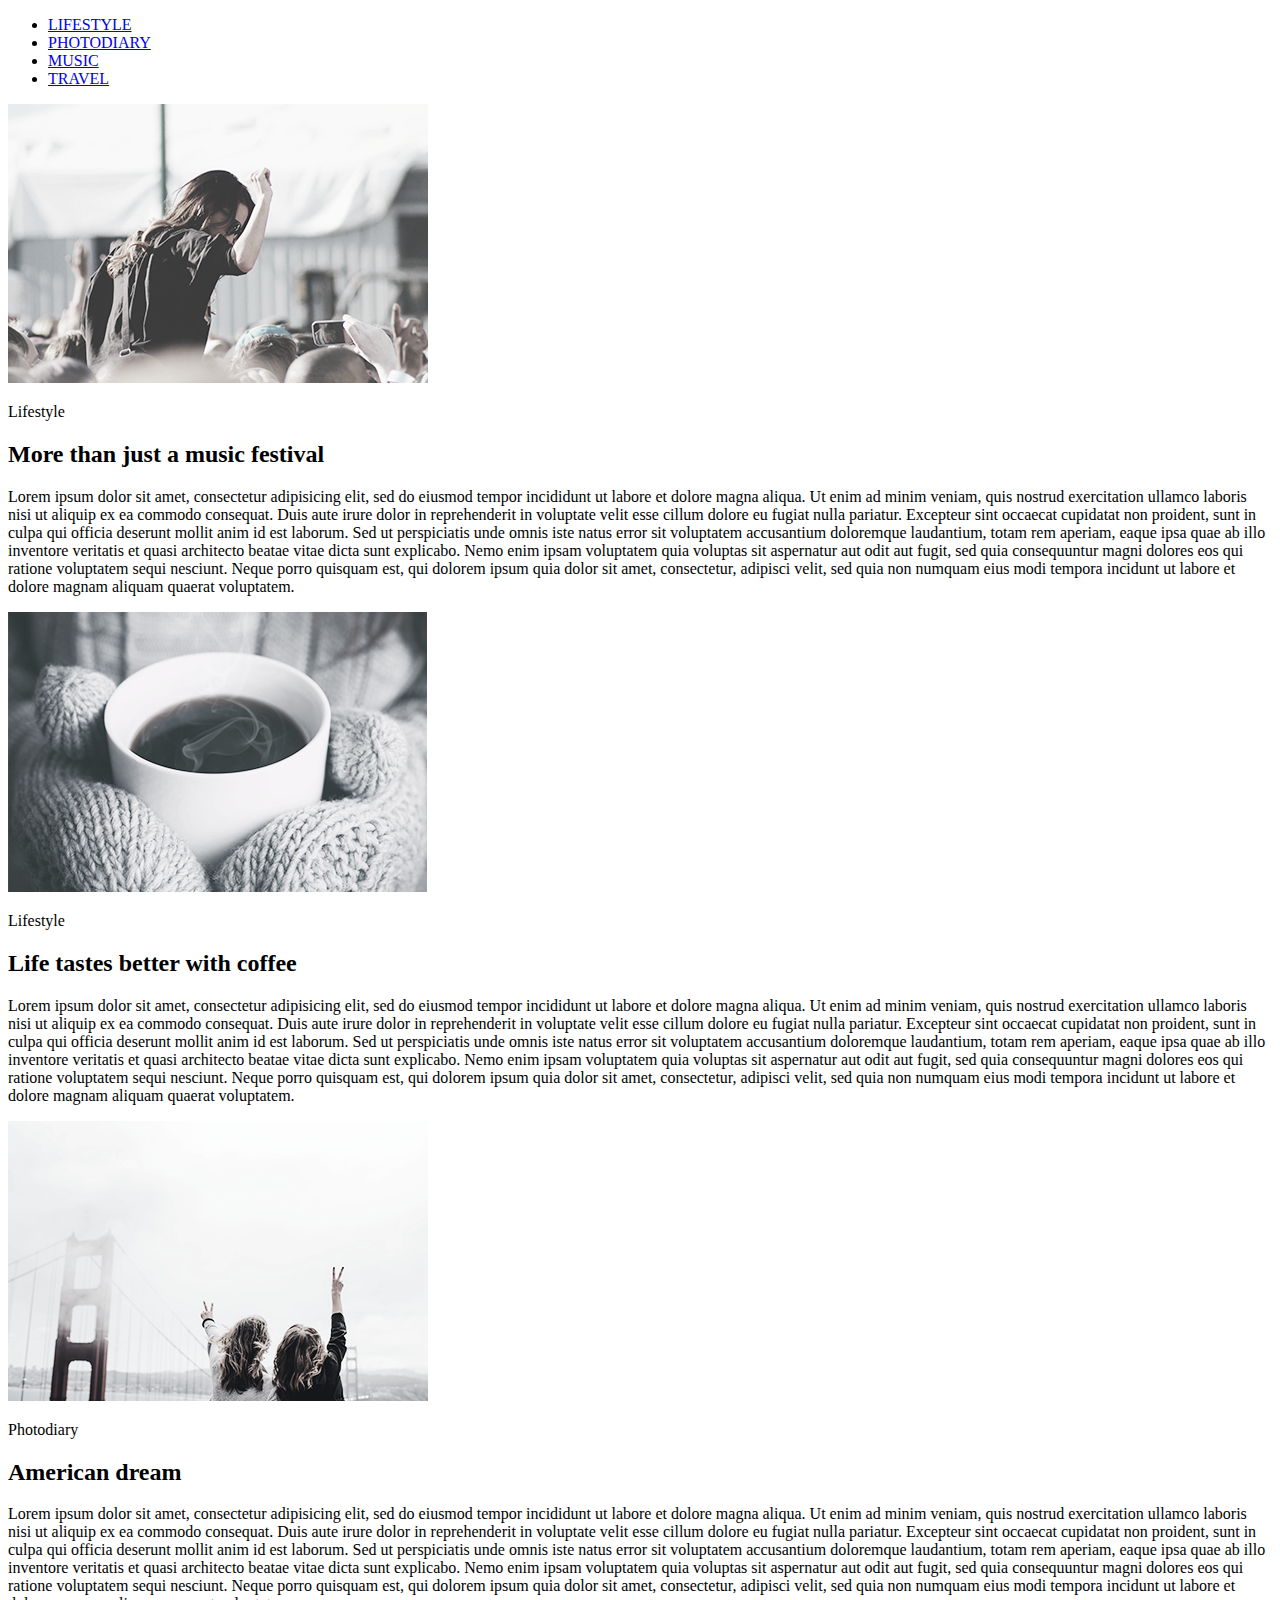
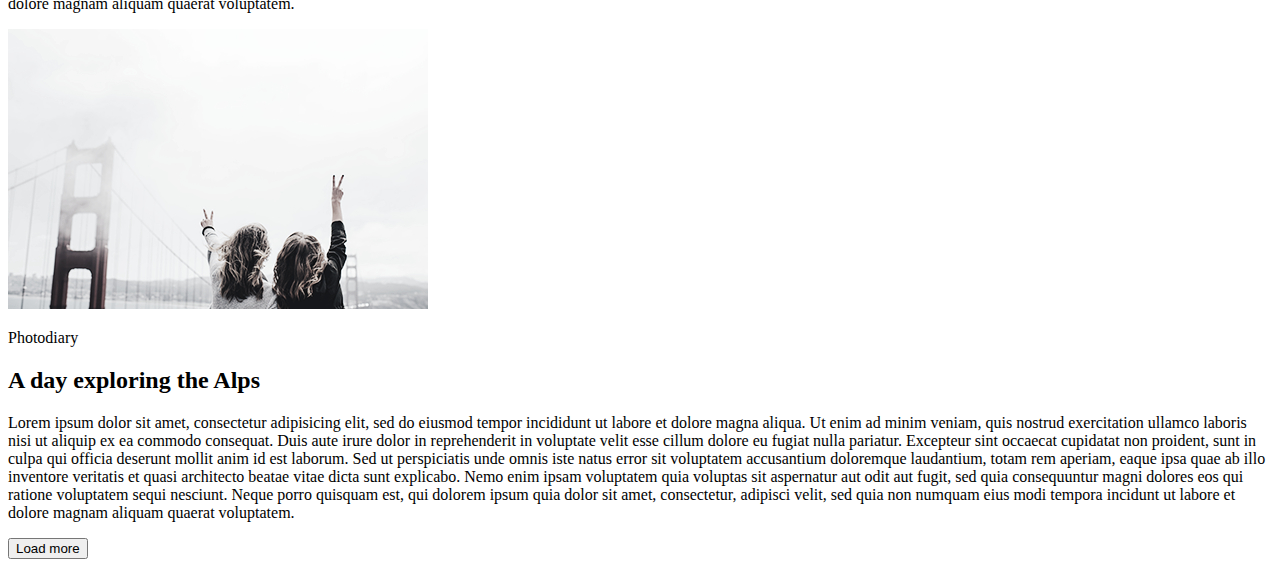
==== module-1-2/index.html @ a371a2c5 "moved index.html" ====
<!DOCTYPE html>
<html lang="en">
  <head>
    <meta charset="UTF-8" />
    <meta name="viewport" content="width=device-width, initial-scale=1.0" />
    <title>homework1</title>
  </head>

  <body>
    <header>
      <nav class="menu">
        <ul>
          <li><a href="#lifestyle">LIFESTYLE</a></li>
          <li><a href="#photodiary">PHOTODIARY</a></li>
          <li><a href="#">MUSIC</a></li>
          <li><a href="#">TRAVEL</a></li>
        </ul>
      </nav>
    </header>
    <main>
      <section class="lifestyle" id="lifestyle">
        <section class="More than just a music festival">
          <img src="./img/girl.jpg" alt="More than just a music festival" />
          <p>Lifestyle</p>
          <h2>More than just a music festival</h2>
          <p>
            Lorem ipsum dolor sit amet, consectetur adipisicing elit, sed do
            eiusmod tempor incididunt ut labore et dolore magna aliqua. Ut enim
            ad minim veniam, quis nostrud exercitation ullamco laboris nisi ut
            aliquip ex ea commodo consequat. Duis aute irure dolor in
            reprehenderit in voluptate velit esse cillum dolore eu fugiat nulla
            pariatur. Excepteur sint occaecat cupidatat non proident, sunt in
            culpa qui officia deserunt mollit anim id est laborum. Sed ut
            perspiciatis unde omnis iste natus error sit voluptatem accusantium
            doloremque laudantium, totam rem aperiam, eaque ipsa quae ab illo
            inventore veritatis et quasi architecto beatae vitae dicta sunt
            explicabo. Nemo enim ipsam voluptatem quia voluptas sit aspernatur
            aut odit aut fugit, sed quia consequuntur magni dolores eos qui
            ratione voluptatem sequi nesciunt. Neque porro quisquam est, qui
            dolorem ipsum quia dolor sit amet, consectetur, adipisci velit, sed
            quia non numquam eius modi tempora incidunt ut labore et dolore
            magnam aliquam quaerat voluptatem.
          </p>
        </section>
        <section class="Life tastes better with coffee">
          <img src="./img/coffee.jpg" alt="Life tastes better with coffee" />
          <p>Lifestyle</p>
          <h2>Life tastes better with coffee</h2>
          <p>
            Lorem ipsum dolor sit amet, consectetur adipisicing elit, sed do
            eiusmod tempor incididunt ut labore et dolore magna aliqua. Ut enim
            ad minim veniam, quis nostrud exercitation ullamco laboris nisi ut
            aliquip ex ea commodo consequat. Duis aute irure dolor in
            reprehenderit in voluptate velit esse cillum dolore eu fugiat nulla
            pariatur. Excepteur sint occaecat cupidatat non proident, sunt in
            culpa qui officia deserunt mollit anim id est laborum. Sed ut
            perspiciatis unde omnis iste natus error sit voluptatem accusantium
            doloremque laudantium, totam rem aperiam, eaque ipsa quae ab illo
            inventore veritatis et quasi architecto beatae vitae dicta sunt
            explicabo. Nemo enim ipsam voluptatem quia voluptas sit aspernatur
            aut odit aut fugit, sed quia consequuntur magni dolores eos qui
            ratione voluptatem sequi nesciunt. Neque porro quisquam est, qui
            dolorem ipsum quia dolor sit amet, consectetur, adipisci velit, sed
            quia non numquam eius modi tempora incidunt ut labore et dolore
            magnam aliquam quaerat voluptatem.
          </p>
        </section>
      </section>
      <section class="photodiary" id="photodiary">
        <section class="american dream">
          <img src="./img/dream.jpg" alt="American dream" />
          <p>Photodiary</p>
          <h2>American dream</h2>
          <p>
            Lorem ipsum dolor sit amet, consectetur adipisicing elit, sed do
            eiusmod tempor incididunt ut labore et dolore magna aliqua. Ut enim
            ad minim veniam, quis nostrud exercitation ullamco laboris nisi ut
            aliquip ex ea commodo consequat. Duis aute irure dolor in
            reprehenderit in voluptate velit esse cillum dolore eu fugiat nulla
            pariatur. Excepteur sint occaecat cupidatat non proident, sunt in
            culpa qui officia deserunt mollit anim id est laborum. Sed ut
            perspiciatis unde omnis iste natus error sit voluptatem accusantium
            doloremque laudantium, totam rem aperiam, eaque ipsa quae ab illo
            inventore veritatis et quasi architecto beatae vitae dicta sunt
            explicabo. Nemo enim ipsam voluptatem quia voluptas sit aspernatur
            aut odit aut fugit, sed quia consequuntur magni dolores eos qui
            ratione voluptatem sequi nesciunt. Neque porro quisquam est, qui
            dolorem ipsum quia dolor sit amet, consectetur, adipisci velit, sed
            quia non numquam eius modi tempora incidunt ut labore et dolore
            magnam aliquam quaerat voluptatem.
          </p>
        </section>

        <section class="exploring">
          <img src="./img/dream.jpg" alt="A day exploring the Alps" />
          <p>Photodiary</p>
          <h2>A day exploring the Alps</h2>
          <p>
            Lorem ipsum dolor sit amet, consectetur adipisicing elit, sed do
            eiusmod tempor incididunt ut labore et dolore magna aliqua. Ut enim
            ad minim veniam, quis nostrud exercitation ullamco laboris nisi ut
            aliquip ex ea commodo consequat. Duis aute irure dolor in
            reprehenderit in voluptate velit esse cillum dolore eu fugiat nulla
            pariatur. Excepteur sint occaecat cupidatat non proident, sunt in
            culpa qui officia deserunt mollit anim id est laborum. Sed ut
            perspiciatis unde omnis iste natus error sit voluptatem accusantium
            doloremque laudantium, totam rem aperiam, eaque ipsa quae ab illo
            inventore veritatis et quasi architecto beatae vitae dicta sunt
            explicabo. Nemo enim ipsam voluptatem quia voluptas sit aspernatur
            aut odit aut fugit, sed quia consequuntur magni dolores eos qui
            ratione voluptatem sequi nesciunt. Neque porro quisquam est, qui
            dolorem ipsum quia dolor sit amet, consectetur, adipisci velit, sed
            quia non numquam eius modi tempora incidunt ut labore et dolore
            magnam aliquam quaerat voluptatem.
          </p>
        </section>
      </section>
      <button>Load more</button>
    </main>
  </body>
</html>
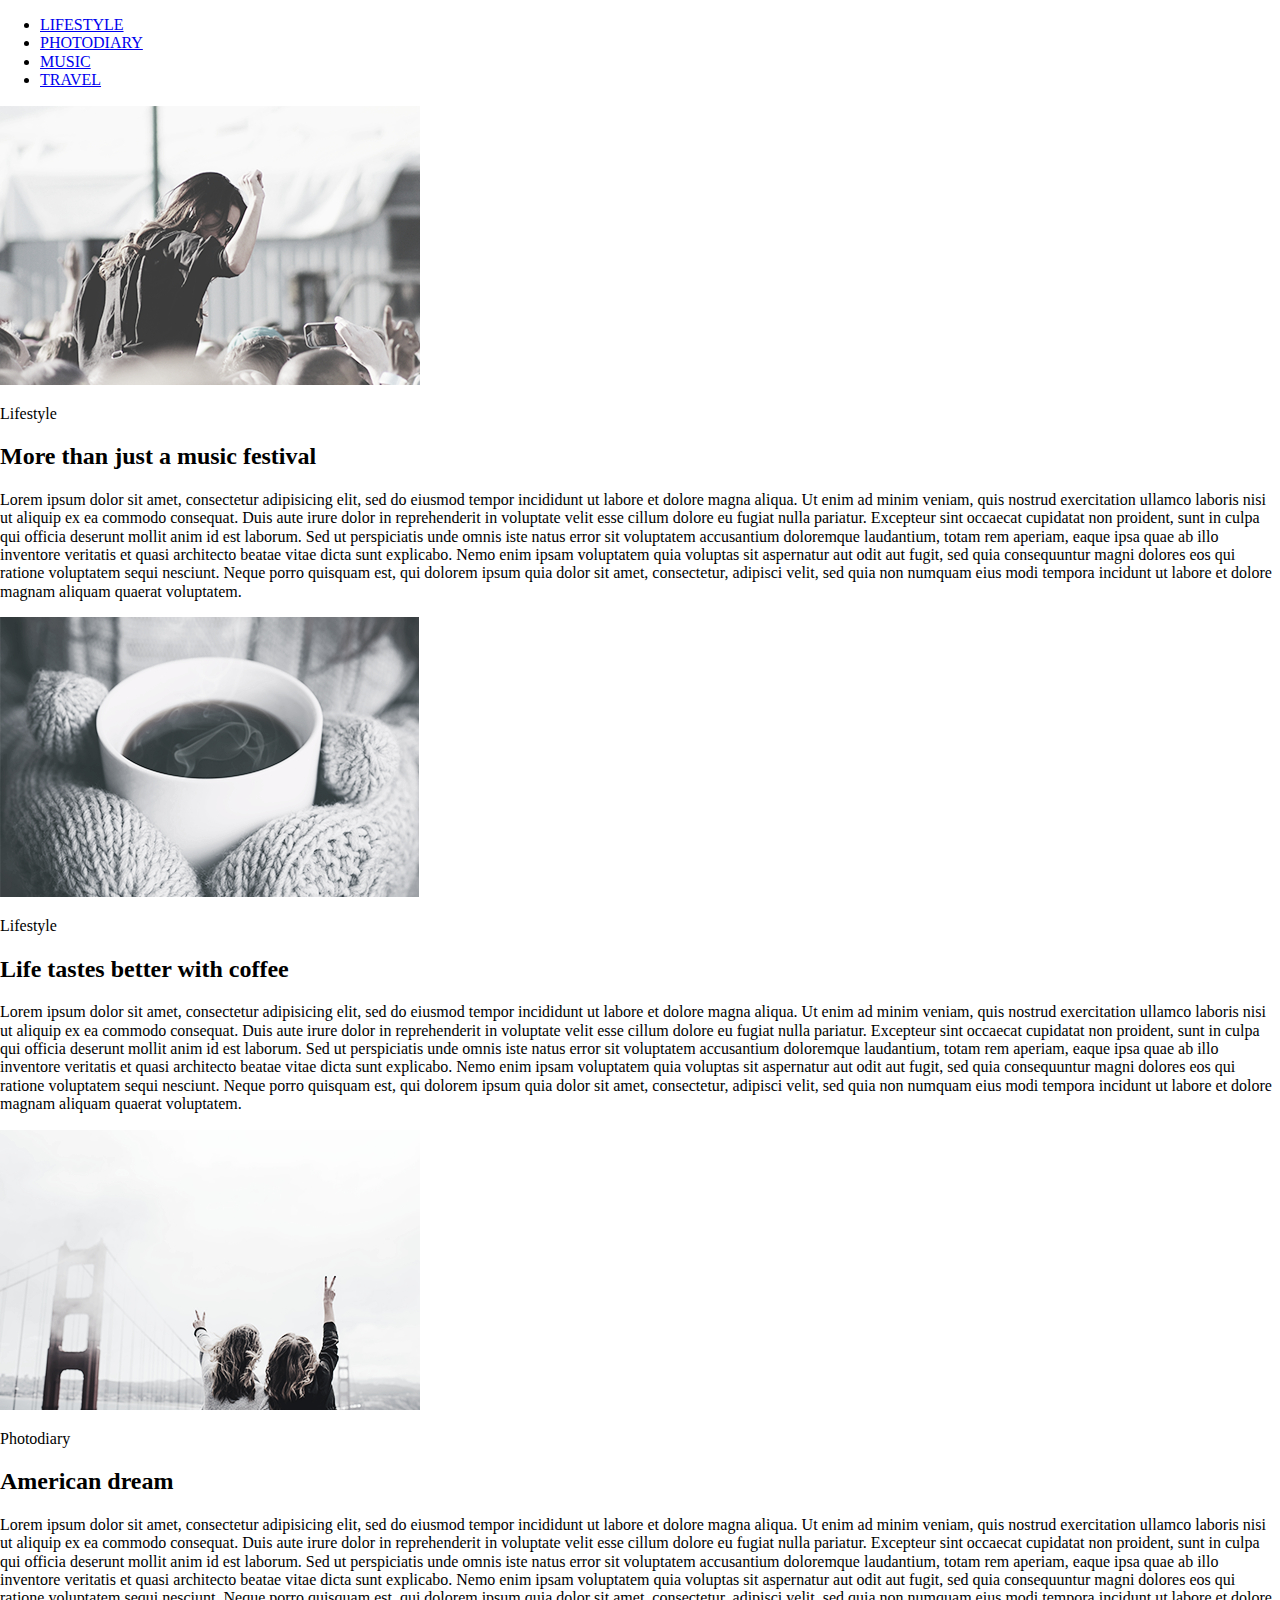
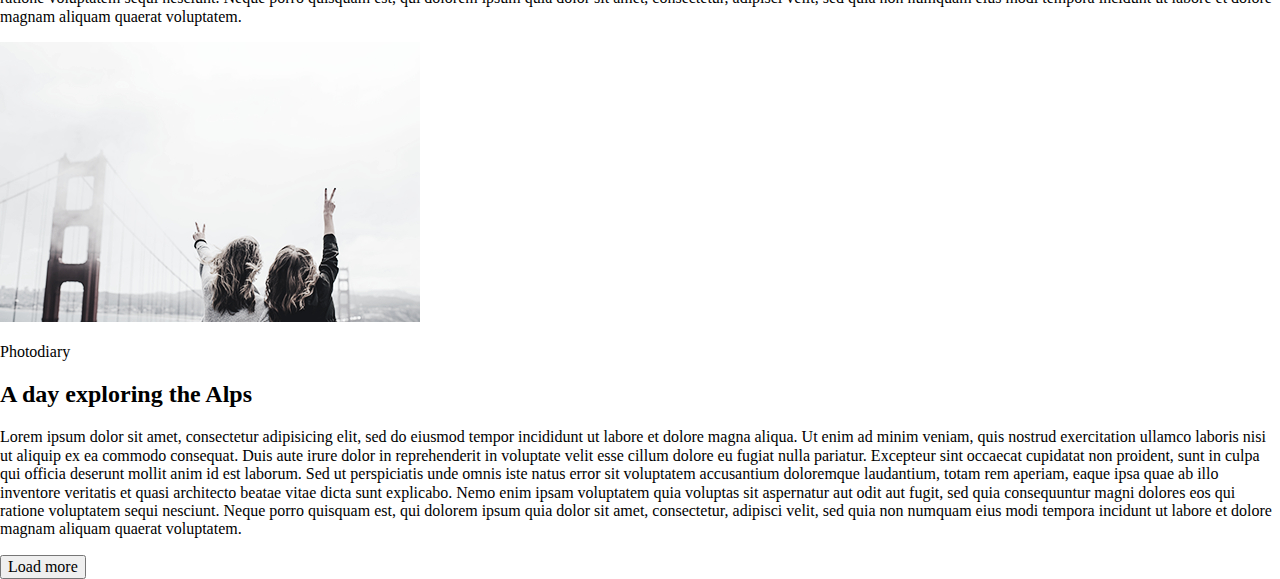
==== commit 3530714e: "added css folder and modified index" ====
--- a/module-1-2/index.html
+++ b/module-1-2/index.html
@@ -1,121 +1,126 @@
 <!DOCTYPE html>
 <html lang="en">
-  <head>
-    <meta charset="UTF-8" />
-    <meta name="viewport" content="width=device-width, initial-scale=1.0" />
-    <title>homework1</title>
-  </head>
 
-  <body>
-    <header>
-      <nav class="menu">
-        <ul>
-          <li><a href="#lifestyle">LIFESTYLE</a></li>
-          <li><a href="#photodiary">PHOTODIARY</a></li>
-          <li><a href="#">MUSIC</a></li>
-          <li><a href="#">TRAVEL</a></li>
-        </ul>
-      </nav>
-    </header>
-    <main>
-      <section class="lifestyle" id="lifestyle">
-        <section class="More than just a music festival">
-          <img src="./img/girl.jpg" alt="More than just a music festival" />
-          <p>Lifestyle</p>
-          <h2>More than just a music festival</h2>
-          <p>
-            Lorem ipsum dolor sit amet, consectetur adipisicing elit, sed do
-            eiusmod tempor incididunt ut labore et dolore magna aliqua. Ut enim
-            ad minim veniam, quis nostrud exercitation ullamco laboris nisi ut
-            aliquip ex ea commodo consequat. Duis aute irure dolor in
-            reprehenderit in voluptate velit esse cillum dolore eu fugiat nulla
-            pariatur. Excepteur sint occaecat cupidatat non proident, sunt in
-            culpa qui officia deserunt mollit anim id est laborum. Sed ut
-            perspiciatis unde omnis iste natus error sit voluptatem accusantium
-            doloremque laudantium, totam rem aperiam, eaque ipsa quae ab illo
-            inventore veritatis et quasi architecto beatae vitae dicta sunt
-            explicabo. Nemo enim ipsam voluptatem quia voluptas sit aspernatur
-            aut odit aut fugit, sed quia consequuntur magni dolores eos qui
-            ratione voluptatem sequi nesciunt. Neque porro quisquam est, qui
-            dolorem ipsum quia dolor sit amet, consectetur, adipisci velit, sed
-            quia non numquam eius modi tempora incidunt ut labore et dolore
-            magnam aliquam quaerat voluptatem.
-          </p>
-        </section>
-        <section class="Life tastes better with coffee">
-          <img src="./img/coffee.jpg" alt="Life tastes better with coffee" />
-          <p>Lifestyle</p>
-          <h2>Life tastes better with coffee</h2>
-          <p>
-            Lorem ipsum dolor sit amet, consectetur adipisicing elit, sed do
-            eiusmod tempor incididunt ut labore et dolore magna aliqua. Ut enim
-            ad minim veniam, quis nostrud exercitation ullamco laboris nisi ut
-            aliquip ex ea commodo consequat. Duis aute irure dolor in
-            reprehenderit in voluptate velit esse cillum dolore eu fugiat nulla
-            pariatur. Excepteur sint occaecat cupidatat non proident, sunt in
-            culpa qui officia deserunt mollit anim id est laborum. Sed ut
-            perspiciatis unde omnis iste natus error sit voluptatem accusantium
-            doloremque laudantium, totam rem aperiam, eaque ipsa quae ab illo
-            inventore veritatis et quasi architecto beatae vitae dicta sunt
-            explicabo. Nemo enim ipsam voluptatem quia voluptas sit aspernatur
-            aut odit aut fugit, sed quia consequuntur magni dolores eos qui
-            ratione voluptatem sequi nesciunt. Neque porro quisquam est, qui
-            dolorem ipsum quia dolor sit amet, consectetur, adipisci velit, sed
-            quia non numquam eius modi tempora incidunt ut labore et dolore
-            magnam aliquam quaerat voluptatem.
-          </p>
-        </section>
+<head>
+  <meta charset="UTF-8" />
+  <meta name="viewport" content="width=device-width, initial-scale=1.0" />
+  <title>homework1</title>
+  <link rel="stylesheet" href="css/normalize.css">
+  <link rel="stylesheet" href="css/styles.css">
+
+</head>
+
+<body>
+  <header>
+    <nav class="menu">
+      <ul>
+        <li><a href="#lifestyle">LIFESTYLE</a></li>
+        <li><a href="#photodiary">PHOTODIARY</a></li>
+        <li><a href="#">MUSIC</a></li>
+        <li><a href="#">TRAVEL</a></li>
+      </ul>
+    </nav>
+  </header>
+  <main>
+    <section class="lifestyle" id="lifestyle">
+      <section class="More than just a music festival">
+        <img src="./img/girl.jpg" alt="More than just a music festival" />
+        <p>Lifestyle</p>
+        <h2>More than just a music festival</h2>
+        <p>
+          Lorem ipsum dolor sit amet, consectetur adipisicing elit, sed do
+          eiusmod tempor incididunt ut labore et dolore magna aliqua. Ut enim
+          ad minim veniam, quis nostrud exercitation ullamco laboris nisi ut
+          aliquip ex ea commodo consequat. Duis aute irure dolor in
+          reprehenderit in voluptate velit esse cillum dolore eu fugiat nulla
+          pariatur. Excepteur sint occaecat cupidatat non proident, sunt in
+          culpa qui officia deserunt mollit anim id est laborum. Sed ut
+          perspiciatis unde omnis iste natus error sit voluptatem accusantium
+          doloremque laudantium, totam rem aperiam, eaque ipsa quae ab illo
+          inventore veritatis et quasi architecto beatae vitae dicta sunt
+          explicabo. Nemo enim ipsam voluptatem quia voluptas sit aspernatur
+          aut odit aut fugit, sed quia consequuntur magni dolores eos qui
+          ratione voluptatem sequi nesciunt. Neque porro quisquam est, qui
+          dolorem ipsum quia dolor sit amet, consectetur, adipisci velit, sed
+          quia non numquam eius modi tempora incidunt ut labore et dolore
+          magnam aliquam quaerat voluptatem.
+        </p>
       </section>
-      <section class="photodiary" id="photodiary">
-        <section class="american dream">
-          <img src="./img/dream.jpg" alt="American dream" />
-          <p>Photodiary</p>
-          <h2>American dream</h2>
-          <p>
-            Lorem ipsum dolor sit amet, consectetur adipisicing elit, sed do
-            eiusmod tempor incididunt ut labore et dolore magna aliqua. Ut enim
-            ad minim veniam, quis nostrud exercitation ullamco laboris nisi ut
-            aliquip ex ea commodo consequat. Duis aute irure dolor in
-            reprehenderit in voluptate velit esse cillum dolore eu fugiat nulla
-            pariatur. Excepteur sint occaecat cupidatat non proident, sunt in
-            culpa qui officia deserunt mollit anim id est laborum. Sed ut
-            perspiciatis unde omnis iste natus error sit voluptatem accusantium
-            doloremque laudantium, totam rem aperiam, eaque ipsa quae ab illo
-            inventore veritatis et quasi architecto beatae vitae dicta sunt
-            explicabo. Nemo enim ipsam voluptatem quia voluptas sit aspernatur
-            aut odit aut fugit, sed quia consequuntur magni dolores eos qui
-            ratione voluptatem sequi nesciunt. Neque porro quisquam est, qui
-            dolorem ipsum quia dolor sit amet, consectetur, adipisci velit, sed
-            quia non numquam eius modi tempora incidunt ut labore et dolore
-            magnam aliquam quaerat voluptatem.
-          </p>
-        </section>
+      <section class="Life tastes better with coffee">
+        <img src="./img/coffee.jpg" alt="Life tastes better with coffee" />
+        <p>Lifestyle</p>
+        <h2>Life tastes better with coffee</h2>
+        <p>
+          Lorem ipsum dolor sit amet, consectetur adipisicing elit, sed do
+          eiusmod tempor incididunt ut labore et dolore magna aliqua. Ut enim
+          ad minim veniam, quis nostrud exercitation ullamco laboris nisi ut
+          aliquip ex ea commodo consequat. Duis aute irure dolor in
+          reprehenderit in voluptate velit esse cillum dolore eu fugiat nulla
+          pariatur. Excepteur sint occaecat cupidatat non proident, sunt in
+          culpa qui officia deserunt mollit anim id est laborum. Sed ut
+          perspiciatis unde omnis iste natus error sit voluptatem accusantium
+          doloremque laudantium, totam rem aperiam, eaque ipsa quae ab illo
+          inventore veritatis et quasi architecto beatae vitae dicta sunt
+          explicabo. Nemo enim ipsam voluptatem quia voluptas sit aspernatur
+          aut odit aut fugit, sed quia consequuntur magni dolores eos qui
+          ratione voluptatem sequi nesciunt. Neque porro quisquam est, qui
+          dolorem ipsum quia dolor sit amet, consectetur, adipisci velit, sed
+          quia non numquam eius modi tempora incidunt ut labore et dolore
+          magnam aliquam quaerat voluptatem.
+        </p>
+      </section>
+    </section>
+    <section class="photodiary" id="photodiary">
+      <section class="american dream">
+        <img src="./img/dream.jpg" alt="American dream" />
+        <p>Photodiary</p>
+        <h2>American dream</h2>
+        <p>
+          Lorem ipsum dolor sit amet, consectetur adipisicing elit, sed do
+          eiusmod tempor incididunt ut labore et dolore magna aliqua. Ut enim
+          ad minim veniam, quis nostrud exercitation ullamco laboris nisi ut
+          aliquip ex ea commodo consequat. Duis aute irure dolor in
+          reprehenderit in voluptate velit esse cillum dolore eu fugiat nulla
+          pariatur. Excepteur sint occaecat cupidatat non proident, sunt in
+          culpa qui officia deserunt mollit anim id est laborum. Sed ut
+          perspiciatis unde omnis iste natus error sit voluptatem accusantium
+          doloremque laudantium, totam rem aperiam, eaque ipsa quae ab illo
+          inventore veritatis et quasi architecto beatae vitae dicta sunt
+          explicabo. Nemo enim ipsam voluptatem quia voluptas sit aspernatur
+          aut odit aut fugit, sed quia consequuntur magni dolores eos qui
+          ratione voluptatem sequi nesciunt. Neque porro quisquam est, qui
+          dolorem ipsum quia dolor sit amet, consectetur, adipisci velit, sed
+          quia non numquam eius modi tempora incidunt ut labore et dolore
+          magnam aliquam quaerat voluptatem.
+        </p>
+      </section>
 
-        <section class="exploring">
-          <img src="./img/dream.jpg" alt="A day exploring the Alps" />
-          <p>Photodiary</p>
-          <h2>A day exploring the Alps</h2>
-          <p>
-            Lorem ipsum dolor sit amet, consectetur adipisicing elit, sed do
-            eiusmod tempor incididunt ut labore et dolore magna aliqua. Ut enim
-            ad minim veniam, quis nostrud exercitation ullamco laboris nisi ut
-            aliquip ex ea commodo consequat. Duis aute irure dolor in
-            reprehenderit in voluptate velit esse cillum dolore eu fugiat nulla
-            pariatur. Excepteur sint occaecat cupidatat non proident, sunt in
-            culpa qui officia deserunt mollit anim id est laborum. Sed ut
-            perspiciatis unde omnis iste natus error sit voluptatem accusantium
-            doloremque laudantium, totam rem aperiam, eaque ipsa quae ab illo
-            inventore veritatis et quasi architecto beatae vitae dicta sunt
-            explicabo. Nemo enim ipsam voluptatem quia voluptas sit aspernatur
-            aut odit aut fugit, sed quia consequuntur magni dolores eos qui
-            ratione voluptatem sequi nesciunt. Neque porro quisquam est, qui
-            dolorem ipsum quia dolor sit amet, consectetur, adipisci velit, sed
-            quia non numquam eius modi tempora incidunt ut labore et dolore
-            magnam aliquam quaerat voluptatem.
-          </p>
-        </section>
+      <section class="exploring">
+        <img src="./img/dream.jpg" alt="A day exploring the Alps" />
+        <p>Photodiary</p>
+        <h2>A day exploring the Alps</h2>
+        <p>
+          Lorem ipsum dolor sit amet, consectetur adipisicing elit, sed do
+          eiusmod tempor incididunt ut labore et dolore magna aliqua. Ut enim
+          ad minim veniam, quis nostrud exercitation ullamco laboris nisi ut
+          aliquip ex ea commodo consequat. Duis aute irure dolor in
+          reprehenderit in voluptate velit esse cillum dolore eu fugiat nulla
+          pariatur. Excepteur sint occaecat cupidatat non proident, sunt in
+          culpa qui officia deserunt mollit anim id est laborum. Sed ut
+          perspiciatis unde omnis iste natus error sit voluptatem accusantium
+          doloremque laudantium, totam rem aperiam, eaque ipsa quae ab illo
+          inventore veritatis et quasi architecto beatae vitae dicta sunt
+          explicabo. Nemo enim ipsam voluptatem quia voluptas sit aspernatur
+          aut odit aut fugit, sed quia consequuntur magni dolores eos qui
+          ratione voluptatem sequi nesciunt. Neque porro quisquam est, qui
+          dolorem ipsum quia dolor sit amet, consectetur, adipisci velit, sed
+          quia non numquam eius modi tempora incidunt ut labore et dolore
+          magnam aliquam quaerat voluptatem.
+        </p>
       </section>
-      <button>Load more</button>
-    </main>
-  </body>
-</html>
+    </section>
+    <button>Load more</button>
+  </main>
+</body>
+
+</html>